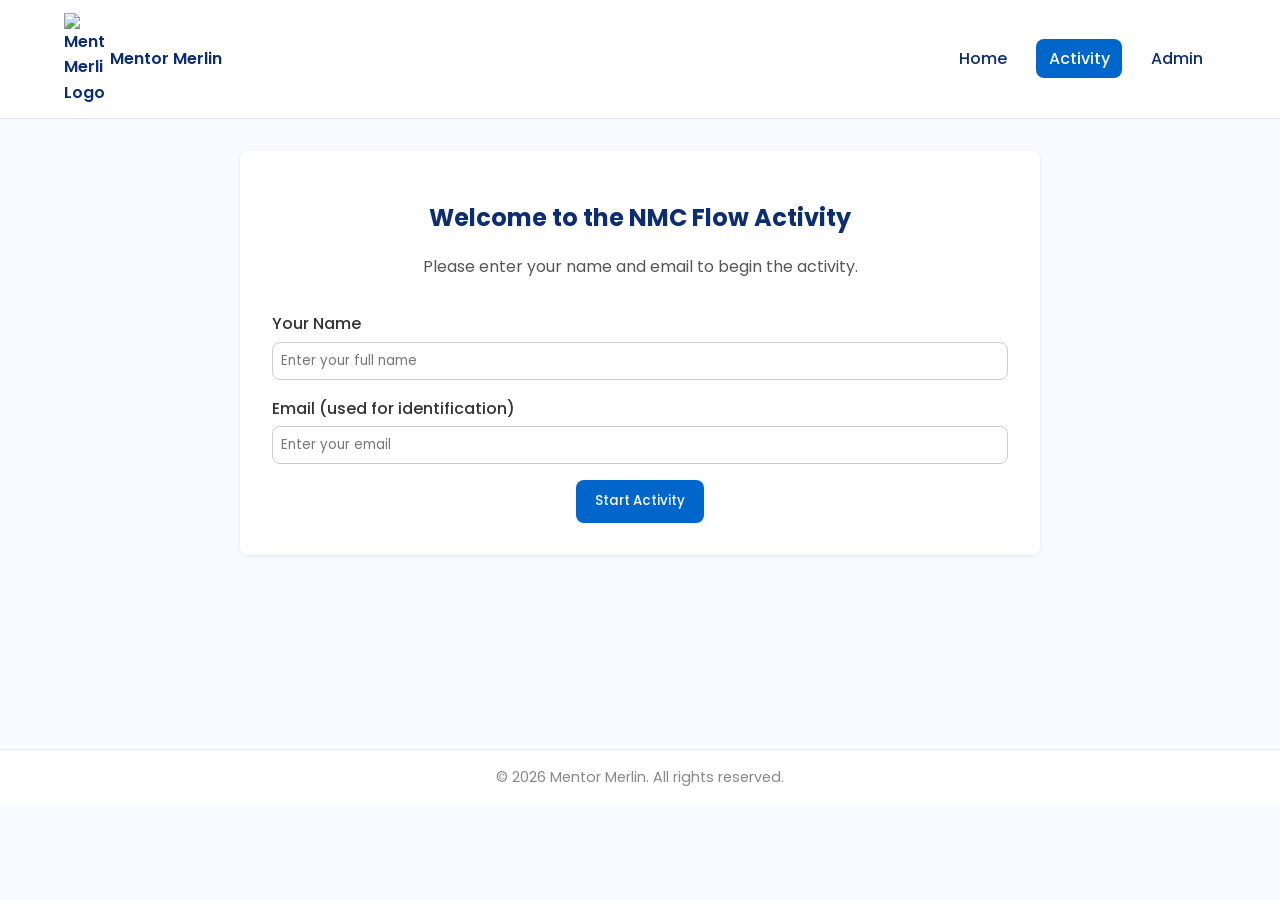
==== activity.html @ 81f7a4e0 "Add files via upload" ====
<!DOCTYPE html>
<html lang="en">
<head>
    <meta charset="UTF-8" />
    <meta name="viewport" content="width=device-width, initial-scale=1.0" />
    <title>Mentor Merlin Activity</title>
    <!-- Import the Mentor Merlin font -->
    <link href="https://fonts.googleapis.com/css2?family=Poppins:wght@300;400;600&display=swap" rel="stylesheet" />
    <!-- Shared styles -->
    <link rel="stylesheet" href="style.css" />
    <!-- Activity specific script -->
    <script defer src="activity.js"></script>
    <!-- Favicon links -->
    <link rel="icon" type="image/png" href="assets/MM_logo.png" />
    <link rel="shortcut icon" href="assets/MM_logo.png" type="image/png" />
    <link rel="apple-touch-icon" href="assets/MM_logo.png" />
</head>
<body>
    <header class="navbar">
        <div class="container">
            <div class="logo">
                <img src="assets/MM_logo.png" alt="Mentor Merlin Logo" />
                <span class="brand">Mentor Merlin</span>
            </div>
            <nav>
                <ul class="nav-links">
                    <li><a href="index.html">Home</a></li>
                    <li><a href="activity.html" class="active">Activity</a></li>
                    <li><a href="admin.html">Admin</a></li>
                </ul>
            </nav>
        </div>
    </header>
    <main class="activity-container">
        <div class="container">
            <!-- Start screen: ask for name and email before beginning the activity -->
            <div id="activity-start" class="activity-content">
                <h2>Welcome to the NMC Flow Activity</h2>
                <p class="description">Please enter your name and email to begin the activity.</p>
                <div class="form-group">
                    <label for="activityName">Your Name</label>
                    <input type="text" id="activityName" placeholder="Enter your full name" required />
                </div>
                <div class="form-group">
                    <label for="activityEmail">Email (used for identification)</label>
                    <input type="email" id="activityEmail" placeholder="Enter your email" required />
                </div>
                <button id="startActivityBtn" class="btn">Start Activity</button>
            </div>

            <!-- Activity content: hidden until the user starts the activity -->
            <div id="activity-content" class="activity-content hidden">
                <h2>Create an NMC Process Flow</h2>
                <p class="description">The nursing registration process with the Nursing and Midwifery Council (NMC) involves multiple steps. Drag the tiles below into the correct chronological order to build the full process. When you are satisfied with your arrangement, click the submit button to check your answer.</p>
                <div id="tilesContainer" class="tiles-container"></div>
                <button id="submitActivity" class="btn">Submit</button>
                <div id="activityResult" class="activity-result"></div>
            </div>
        </div>
    </main>
    <footer class="footer">
        <div class="container">
            <p>&copy; <span id="year"></span> Mentor Merlin. All rights reserved.</p>
        </div>
    </footer>
    <script>
        // update current year in footer
        document.getElementById('year').textContent = new Date().getFullYear();
    </script>
</body>
</html>
---- style.css ----
/* Global styles */
:root {
    --primary-color: #0c2d72; /* Dark navy used by Mentor Merlin */
    --accent-color: #0066cc; /* Bright blue accent */
    --light-bg: #f7faff; /* Very light background */
    --text-color: #333;
    --pass-color: #2e8b57;
    --fail-color: #d62828;
    --border-radius: 8px;
}

* {
    box-sizing: border-box;
    margin: 0;
    padding: 0;
    font-family: 'Poppins', sans-serif;
}

body {
    background-color: var(--light-bg);
    color: var(--text-color);
    line-height: 1.6;
}

a {
    color: var(--primary-color);
    text-decoration: none;
}
a:hover {
    text-decoration: underline;
}

.container {
    width: 90%;
    max-width: 1200px;
    margin: 0 auto;
}

/* Navbar */
.navbar {
    background-color: #fff;
    border-bottom: 1px solid #e0e6f7;
    padding: 0.8rem 0;
    position: sticky;
    top: 0;
    z-index: 1000;
    /* make the container a flex row to separate logo and nav */
}
.navbar .logo {
    display: flex;
    align-items: center;
    gap: 0.4rem;
    font-weight: 600;
    color: var(--primary-color);
}
.navbar .logo img {
    width: 40px;
    height: auto;
}
.navbar nav {
    display: flex;
    align-items: center;
    margin-left: auto; /* push nav links to the right */
}

/* Align logo to left and navigation to right inside the navbar */
.navbar .container {
    display: flex;
    align-items: center;
    justify-content: space-between;
}
.nav-links {
    display: flex;
    list-style: none;
    gap: 1rem;
}
.nav-links li a {
    color: var(--primary-color);
    font-weight: 500;
    padding: 0.5rem 0.8rem;
    border-radius: var(--border-radius);
    transition: background-color 0.3s;
}
.nav-links li a.active,
.nav-links li a:hover {
    background-color: var(--accent-color);
    color: #fff;
}

/* Hero section */
.hero {
    background-color: var(--light-bg);
    padding: 4rem 0 2rem;
    text-align: center;
}
.hero h1 {
    font-size: 2.6rem;
    font-weight: 600;
    margin-bottom: 0.5rem;
    color: var(--primary-color);
}
.hero h1 .accent {
    color: var(--accent-color);
}
.hero .tagline {
    font-size: 1.1rem;
    color: #666;
    margin-bottom: 1rem;
}
.hero .description {
    margin-bottom: 2rem;
    max-width: 600px;
    margin-left: auto;
    margin-right: auto;
    color: #555;
}
.btn {
    display: inline-block;
    padding: 0.7rem 1.2rem;
    background-color: var(--accent-color);
    color: #fff;
    border: none;
    border-radius: var(--border-radius);
    cursor: pointer;
    transition: background-color 0.3s;
    font-weight: 500;
    text-align: center;
}
.btn:hover {
    background-color: var(--primary-color);
}
.btn.small {
    padding: 0.4rem 0.8rem;
    font-size: 0.9rem;
}

/* Features section */
.features {
    background-color: #fff;
    padding: 3rem 0;
}
.features-grid {
    display: grid;
    grid-template-columns: repeat(auto-fit, minmax(250px, 1fr));
    gap: 2rem;
    text-align: center;
}
.feature-item {
    background-color: var(--light-bg);
    padding: 2rem 1.5rem;
    border-radius: var(--border-radius);
    box-shadow: 0 1px 3px rgba(0, 0, 0, 0.05);
}
.feature-item h3 {
    margin-top: 1rem;
    margin-bottom: 0.5rem;
    color: var(--primary-color);
}
.feature-item p {
    color: #555;
}
.feature-item .accent {
    color: var(--accent-color);
}

/* Quiz styles */
.quiz-container {
    padding: 2rem 0;
    min-height: 70vh;
}
.quiz-start,
.quiz-content,
.quiz-result {
    background-color: #fff;
    padding: 2rem;
    border-radius: var(--border-radius);
    box-shadow: 0 1px 4px rgba(0, 0, 0, 0.08);
    max-width: 800px;
    margin: 0 auto;
}
.quiz-start h2,
.quiz-result h2 {
    margin-bottom: 1rem;
    color: var(--primary-color);
}
.form-group {
    margin-bottom: 1rem;
    text-align: left;
}
.form-group label {
    display: block;
    margin-bottom: 0.3rem;
    font-weight: 500;
}
.form-group input {
    width: 100%;
    padding: 0.5rem;
    border: 1px solid #ccc;
    border-radius: var(--border-radius);
}
.quiz-header {
    display: flex;
    justify-content: space-between;
    align-items: center;
    margin-bottom: 1rem;
}
.timer {
    font-size: 1.2rem;
    font-weight: 600;
    color: var(--fail-color);
}
.progress-container {
    flex-grow: 1;
    height: 8px;
    background-color: #eee;
    border-radius: 4px;
    margin-left: 1rem;
    overflow: hidden;
}
.progress-bar {
    height: 100%;
    width: 0;
    background-color: var(--accent-color);
    transition: width 0.3s ease;
}
.question-area h3 {
    margin-bottom: 0.5rem;
    color: var(--primary-color);
}
.question-area .question-text {
    margin-bottom: 1rem;
    font-weight: 500;
}
.options {
    display: flex;
    flex-direction: column;
    gap: 0.5rem;
}
.option-label {
    display: flex;
    align-items: center;
    cursor: pointer;
    padding: 0.4rem 0.6rem;
    border: 1px solid #ddd;
    border-radius: var(--border-radius);
    transition: background-color 0.2s;
}
.option-label:hover {
    background-color: var(--light-bg);
}
.navigation {
    display: flex;
    justify-content: space-between;
    margin-top: 1.5rem;
}
.hidden {
    display: none !important;
}

/* Result styles */
.quiz-result p {
    margin-bottom: 0.5rem;
}
.quiz-result .pass {
    color: var(--pass-color);
    font-weight: 600;
}
.quiz-result .fail {
    color: var(--fail-color);
    font-weight: 600;
}
.result-item {
    padding: 1rem;
    border: 1px solid #eee;
    border-radius: var(--border-radius);
    margin-bottom: 1rem;
}
.result-item.correct {
    background-color: #e8f5e9;
    border-color: #c8e6c9;
}
.result-item.incorrect {
    background-color: #ffebee;
    border-color: #ffcdd2;
}
.result-item p {
    margin-bottom: 0.3rem;
}
.result-item .explanation {
    font-size: 0.9rem;
    color: #555;
}

/* Admin styles */
.admin-container {
    padding: 2rem 0;
    min-height: 70vh;
}
.table-wrapper {
    overflow-x: auto;
}
table {
    width: 100%;
    border-collapse: collapse;
    margin-top: 1rem;
}
table th,
table td {
    padding: 0.8rem 0.6rem;
    border: 1px solid #eee;
    text-align: left;
}
table th {
    background-color: var(--primary-color);
    color: #fff;
    font-weight: 500;
}
table tbody tr:nth-child(even) {
    background-color: var(--light-bg);
}
.instructions {
    margin-top: 2rem;
    background-color: var(--light-bg);
    padding: 1rem;
    border-radius: var(--border-radius);
    border: 1px solid #e0e6f7;
}
.instructions h3 {
    margin-bottom: 0.5rem;
    color: var(--primary-color);
}
.instructions ol {
    margin-left: 1rem;
}
.instructions li {
    margin-bottom: 0.5rem;
}

/* Modal overlay for admin login */
.modal-overlay {
    position: fixed;
    top: 0;
    left: 0;
    width: 100%;
    height: 100%;
    background: rgba(0, 0, 0, 0.5);
    display: flex;
    align-items: center;
    justify-content: center;
    z-index: 2000;
}
.modal {
    background: #fff;
    padding: 2rem;
    border-radius: var(--border-radius);
    max-width: 400px;
    width: 90%;
    text-align: center;
    box-shadow: 0 4px 12px rgba(0, 0, 0, 0.1);
}
.modal h3 {
    margin-bottom: 0.5rem;
    color: var(--primary-color);
}
.modal input[type="password"] {
    width: 100%;
    padding: 0.5rem;
    margin: 1rem 0;
    border: 1px solid #ccc;
    border-radius: var(--border-radius);
}
.error-message {
    color: var(--fail-color);
    margin-top: 0.5rem;
    font-size: 0.9rem;
}

/* Footer */
.footer {
    background-color: #fff;
    border-top: 1px solid #e0e6f7;
    padding: 1rem 0;
    text-align: center;
    color: #888;
    font-size: 0.9rem;
}

@media (max-width: 600px) {
    .navbar nav {
        display: none;
    }
    .navbar .logo {
        justify-content: space-between;
        width: 100%;
    }
}
.option-label {
    display: flex;
    align-items: center;
    gap: 8px; /* adds spacing between the radio and text */
}
.option-label input[type="radio"] {
  flex-shrink: 0;
}

/*
 * Activity page styles
 * These classes control the layout and appearance of the jumbled order
 * activity.  Tiles are displayed as kanban‑style cards with generous
 * spacing to avoid a congested look.
 */
.activity-container {
    padding: 2rem 0;
    min-height: 70vh;
}

.activity-content {
    background-color: #fff;
    padding: 2rem;
    border-radius: var(--border-radius);
    box-shadow: 0 1px 4px rgba(0, 0, 0, 0.08);
    max-width: 800px;
    margin: 0 auto;
    text-align: center;
}

.activity-content h2 {
    margin-top: 1rem;
    margin-bottom: 1rem;
    color: var(--primary-color);
}
.activity-content .description {
    margin-bottom: 2rem;
    color: #555;
}

/* Container for the tiles */
.tiles-container {
    display: flex;
    flex-direction: column;
    align-items: center;
    gap: 1.5rem;
    margin-bottom: 2rem;
}

/* Individual tile card */
.tile {
    width: 100%;
    max-width: 700px;
    background-color: rgba(0, 102, 204, 0.1);
    color: var(--primary-color);
    padding: 1rem;
    border-radius: var(--border-radius);
    border: 1px solid rgba(0, 0, 0, 0.05);
    box-shadow: 0 2px 4px rgba(0, 0, 0, 0.1);
    cursor: move;
    transition: background-color 0.2s, box-shadow 0.2s;
}

.tile:hover {
    background-color: rgba(0, 102, 204, 0.2);
    box-shadow: 0 3px 6px rgba(0, 0, 0, 0.15);
}

.tile.dragging {
    opacity: 0.6;
}

/* Result message after submission */
.activity-result {
    margin-top: 1rem;
    font-size: 1rem;
    font-weight: 600;
}
.activity-result.success {
    color: var(--pass-color);
}
.activity-result.error {
    color: var(--fail-color);
}
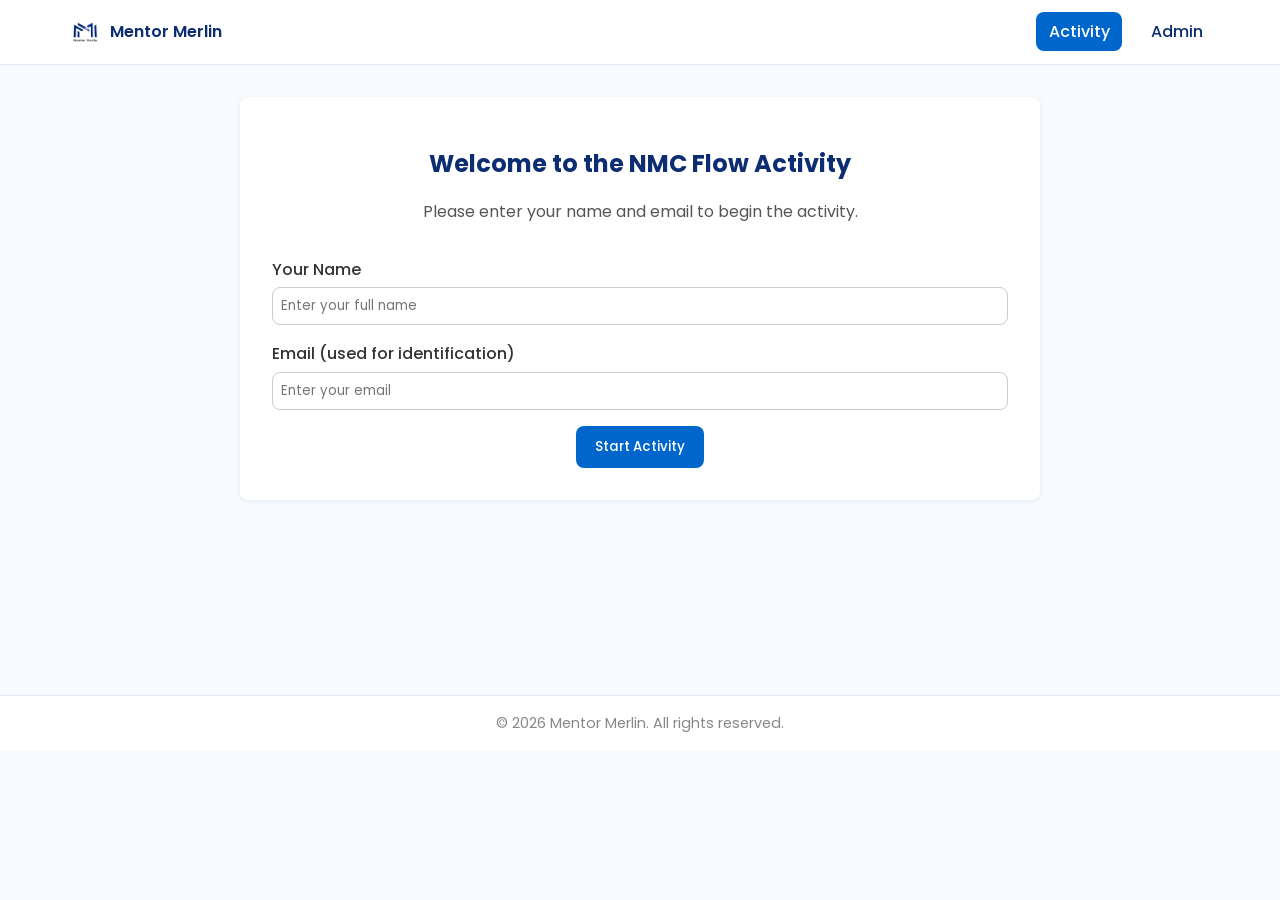
==== commit 77b443dd: "Update activity.html" ====
--- a/activity.html
+++ b/activity.html
@@ -1,16 +1,13 @@
+
 <!DOCTYPE html>
 <html lang="en">
 <head>
     <meta charset="UTF-8" />
     <meta name="viewport" content="width=device-width, initial-scale=1.0" />
     <title>Mentor Merlin Activity</title>
-    <!-- Import the Mentor Merlin font -->
     <link href="https://fonts.googleapis.com/css2?family=Poppins:wght@300;400;600&display=swap" rel="stylesheet" />
-    <!-- Shared styles -->
     <link rel="stylesheet" href="style.css" />
-    <!-- Activity specific script -->
     <script defer src="activity.js"></script>
-    <!-- Favicon links -->
     <link rel="icon" type="image/png" href="assets/MM_logo.png" />
     <link rel="shortcut icon" href="assets/MM_logo.png" type="image/png" />
     <link rel="apple-touch-icon" href="assets/MM_logo.png" />
@@ -24,7 +21,6 @@
             </div>
             <nav>
                 <ul class="nav-links">
-                    <li><a href="index.html">Home</a></li>
                     <li><a href="activity.html" class="active">Activity</a></li>
                     <li><a href="admin.html">Admin</a></li>
                 </ul>
@@ -33,7 +29,6 @@
     </header>
     <main class="activity-container">
         <div class="container">
-            <!-- Start screen: ask for name and email before beginning the activity -->
             <div id="activity-start" class="activity-content">
                 <h2>Welcome to the NMC Flow Activity</h2>
                 <p class="description">Please enter your name and email to begin the activity.</p>
@@ -47,8 +42,6 @@
                 </div>
                 <button id="startActivityBtn" class="btn">Start Activity</button>
             </div>
-
-            <!-- Activity content: hidden until the user starts the activity -->
             <div id="activity-content" class="activity-content hidden">
                 <h2>Create an NMC Process Flow</h2>
                 <p class="description">The nursing registration process with the Nursing and Midwifery Council (NMC) involves multiple steps. Drag the tiles below into the correct chronological order to build the full process. When you are satisfied with your arrangement, click the submit button to check your answer.</p>
@@ -64,8 +57,7 @@
         </div>
     </footer>
     <script>
-        // update current year in footer
         document.getElementById('year').textContent = new Date().getFullYear();
     </script>
 </body>
-</html>+</html>
